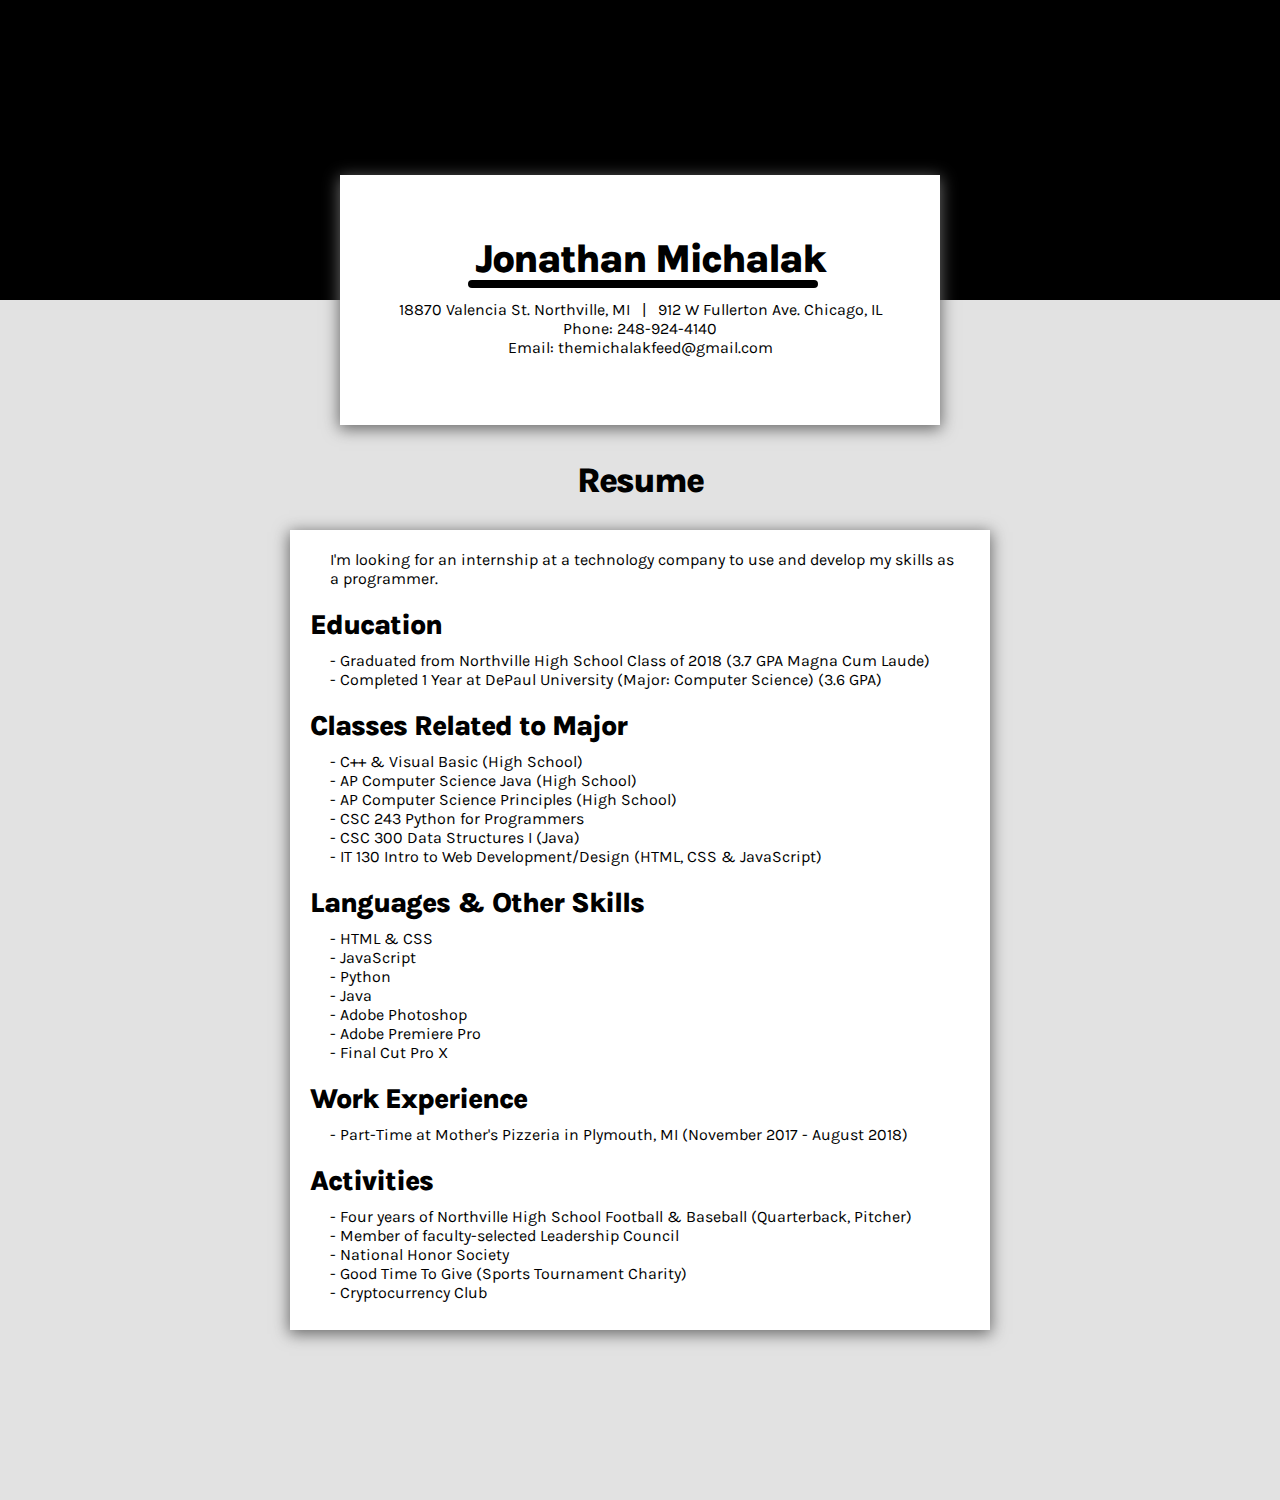
==== resume.html @ 44c91c01 "first commit" ====
<!DOCTYPE html>
<html>
    <head>
        <meta charset="utf-8">
        <title>Resume</title>
        
        <link href="https://fonts.googleapis.com/css?family=Karla:400,700&display=swap" rel="stylesheet">
        
        <style>
        
            body {
                background-color: #e2e2e2;
            }
            
            div#sideScroll {
                position: absolute;
                box-sizing: border-box;
                right: 0px;
                top: 0px;
                width: 100px;
                height: 1500px;
                background-color: transparent;
            }
            
            div#header {
                position: absolute;
                box-sizing: border-box;
                height: 300px;
                width: 100%;
                background-color: black;
                top: 0px;
                left: 0px;
                
            }
            
            div#main {
                position:absolute;
                box-sizing: border-box;
                background-color: white;
                height: 250px;
                width: 600px;
                top: 175px;
                left: 50%;
                margin-left: -300px;
                font-family: 'Karla', sans-serif;
                font-size: 40px;
                padding-top: 60px;
                padding-left: 135px;
                font-weight: 800;
                letter-spacing: -2px;
                box-shadow: 0px 3px 15px 1px #676767;
                z-index: 10;
            }
            
            div#underline {
                position: absolute;
                box-sizing: border-box;
                top: 105px;
                left: 128px;
                height: 8px;
                width: 350px;
                border-radius: 50px;
                background-color: black;
            }
            
            div#underName {
                position: absolute;
                box-sizing: border-box;
                background-color: transparent;
                width: 500px;
                height: 70px;
                top: 125px;
                left: 50px;
                font-family: 'Karla', sans-serif;
                font-size: 16px;
                font-weight: 400;
                letter-spacing: normal;
                text-align: center;
            }
            
            div#content {
                position: absolute;
                box-sizing: border-box;
                background-color: white;
                padding-top: 10px;
                box-shadow: 0px 3px 15px 1px #676767;
                top: 530px;
                width: 700px;
                height: 800px;
                left: 50%;
                margin-left: -350px;
            }
            
            div#resumeTitle {
                position: absolute;
                box-sizing: border-box;
                background-color: transparent;
                margin-left: -300px;
                top: 460px;
                width: 600px;
                height: 50px;
                left: 50%;
                font-family: 'Karla', sans-serif;
                font-size: 35px;
                font-weight: 800;
                letter-spacing: -2px;
                text-align: center;
            }
            
            h2 {
                margin: 0;
                padding-left: 20px;
                padding-top: 20px;
                font-family: 'Karla', sans-serif;
                font-weight: 800;
                letter-spacing: -1px;
                font-size: 28px;
            }
            
            p {
                padding-left: 40px;
                font-family: 'Karla', sans-serif;
                font-weight: 400;
                font-size: 16px;
                margin-top: 10px;
                margin-bottom: 0px;
                padding-right: 35px;
            }
            
        </style>
        
    </head>
    <body>
        <div id="sideScroll"></div>
        <div id="header"></div>
        <div id="main">
            Jonathan Michalak
            <div id="underline"></div>
            <div id="underName">
                18870 Valencia St. Northville, MI &nbsp; | &nbsp; 912 W Fullerton Ave. Chicago, IL
                <br>
                Phone: 248-924-4140
                <br>
                Email: themichalakfeed@gmail.com
            </div>
        </div>
        
        <div id="resumeTitle">Resume</div>
        
        <div id="content">
            <p>I'm looking for an internship at a technology company to use and develop my skills as a programmer.</p>
            <h2>Education</h2>
            <p>
                - Graduated from Northville High School Class of 2018 (3.7 GPA Magna Cum Laude)<br>
                - Completed 1 Year at DePaul University (Major: Computer Science) (3.6 GPA)
            </p>
            <h2>Classes Related to Major</h2>
            <p>
                - C++ & Visual Basic (High School)<br>
                - AP Computer Science Java (High School)<br>
                - AP Computer Science Principles (High School)<br>
                - CSC 243 Python for Programmers <br>
                - CSC 300 Data Structures I (Java)<br>
                - IT 130 Intro to Web Development/Design (HTML, CSS & JavaScript)<br>
            </p>
            <h2>Languages & Other Skills</h2>
            <p>
                - HTML & CSS<br>
                - JavaScript<br>
                - Python <br>
                - Java<br>
                - Adobe Photoshop<br>
                - Adobe Premiere Pro<br>
                - Final Cut Pro X
            </p>
            <h2>Work Experience</h2>
            <p>
                - Part-Time at Mother's Pizzeria in Plymouth, MI (November 2017 - August 2018)
            </p>
            <h2>Activities</h2>
            <p>
                - Four years of Northville High School Football & Baseball (Quarterback, Pitcher)<br>
                - Member of faculty-selected Leadership Council<br>
                - National Honor Society<br>
                - Good Time To Give (Sports Tournament Charity)<br>
                - Cryptocurrency Club<br>
            </p>
        </div>
    
    </body>
</html>
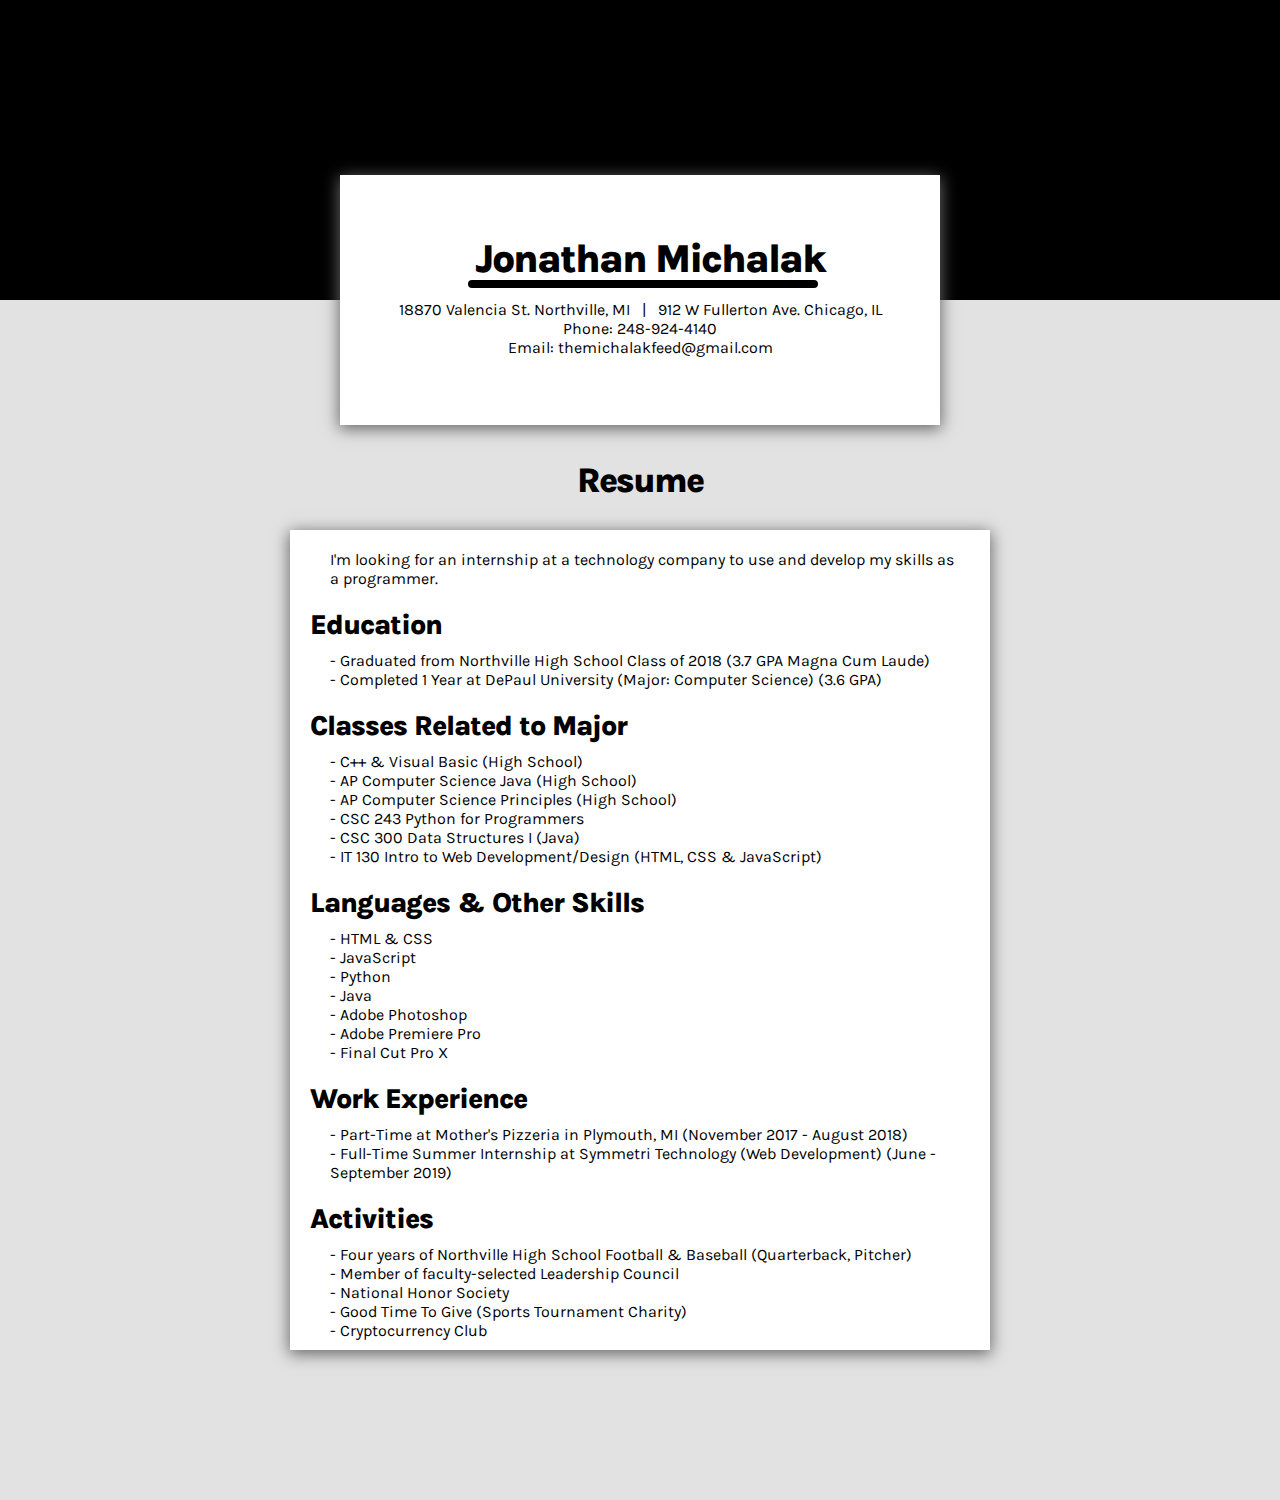
==== commit 017ec010: "add symmetri" ====
--- a/resume.html
+++ b/resume.html
@@ -86,7 +86,7 @@
                 box-shadow: 0px 3px 15px 1px #676767;
                 top: 530px;
                 width: 700px;
-                height: 800px;
+                height: 820px;
                 left: 50%;
                 margin-left: -350px;
             }
@@ -175,7 +175,8 @@
             </p>
             <h2>Work Experience</h2>
             <p>
-                - Part-Time at Mother's Pizzeria in Plymouth, MI (November 2017 - August 2018)
+                - Part-Time at Mother's Pizzeria in Plymouth, MI (November 2017 - August 2018)<br>
+				- Full-Time Summer Internship at Symmetri Technology (Web Development) (June - September 2019)
             </p>
             <h2>Activities</h2>
             <p>
@@ -188,14 +189,4 @@
         </div>
     
     </body>
-</html>
-
-
-
-
-
-
-
-
-
-
+</html>